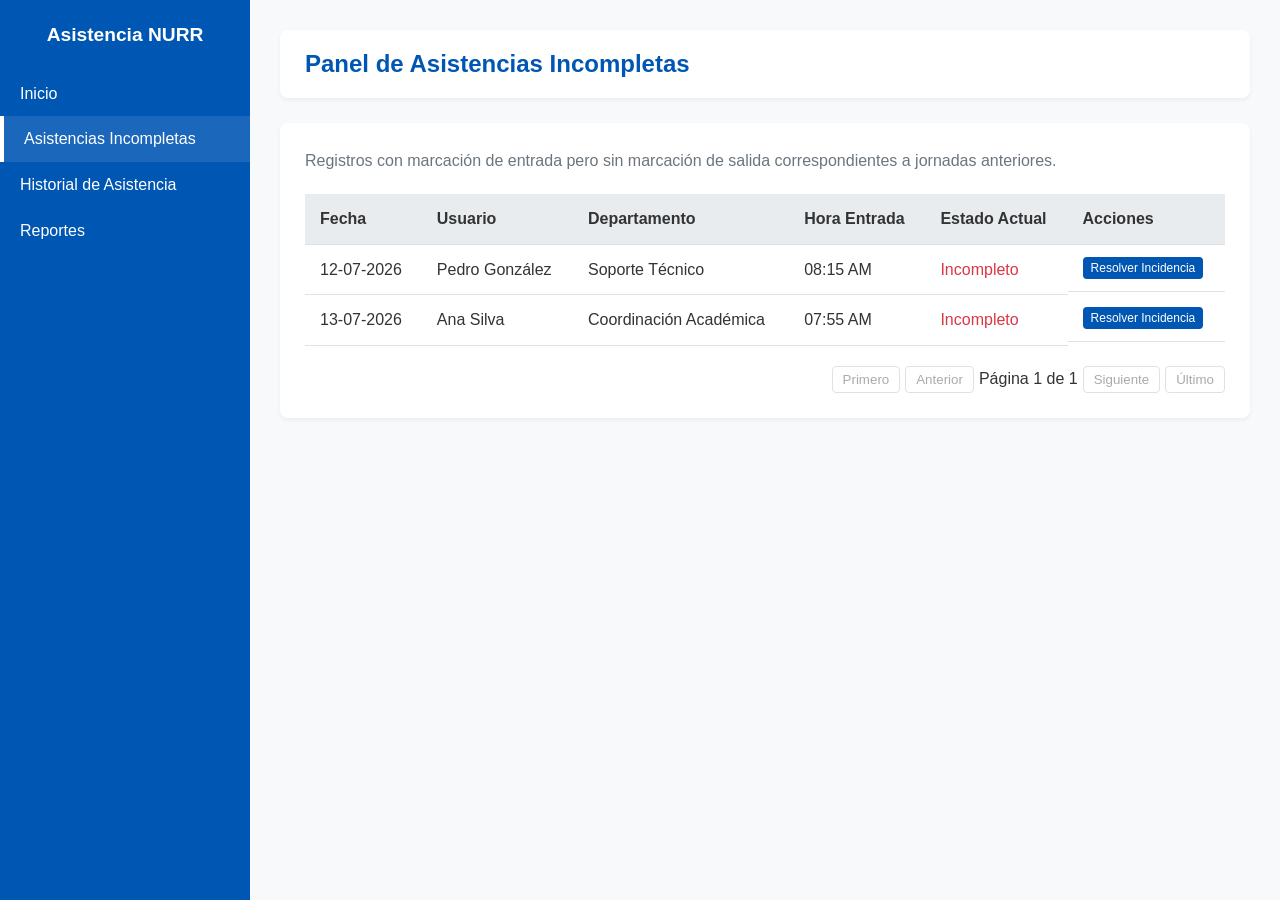
==== prototipo/asistencias_incompletas.html @ b4471d26 "Añadir prototipo interactivo de interfaz" ====
<!DOCTYPE html>
<html lang="es">
<head>
    <meta charset="UTF-8">
    <meta name="viewport" content="width=device-width, initial-scale=1.0">
    <title>Asistencias Incompletas - Asistencia NURR</title>
    <link rel="stylesheet" href="css/styles.css">
</head>
<body>
    <aside class="sidebar">
        <h2>Asistencia NURR</h2>
        <nav>
            <ul>
                <li><a href="index.html">Inicio</a></li>
                <li><a href="asistencias_incompletas.html" class="active">Asistencias Incompletas</a></li>
                <li><a href="historial.html">Historial de Asistencia</a></li>
                <li><a href="reportes.html">Reportes</a></li>
            </ul>
        </nav>
    </aside>

    <main class="main-content">
        <header class="top-bar">
            <h1>Panel de Asistencias Incompletas</h1>
        </header>

        <section class="content-panel">
            <p style="margin-bottom: 20px; color: var(--text-light);">Registros con marcación de entrada pero sin marcación de salida correspondientes a jornadas anteriores.</p>
            
            <div class="table-container">
                <table>
                    <thead>
                        <tr>
                            <th>Fecha</th>
                            <th>Usuario</th>
                            <th>Departamento</th>
                            <th>Hora Entrada</th>
                            <th>Estado Actual</th>
                            <th>Acciones</th>
                        </tr>
                    </thead>
                    <tbody>
                        <tr>
                            <td>12-07-2026</td>
                            <td>Pedro González</td>
                            <td>Soporte Técnico</td>
                            <td>08:15 AM</td>
                            <td><span class="text-danger">Incompleto</span></td>
                            <td class="actions">
                                <button class="btn btn-primary btn-icon" data-modal-target="modal-resolver">Resolver Incidencia</button>
                            </td>
                        </tr>
                        <tr>
                            <td>13-07-2026</td>
                            <td>Ana Silva</td>
                            <td>Coordinación Académica</td>
                            <td>07:55 AM</td>
                            <td><span class="text-danger">Incompleto</span></td>
                            <td class="actions">
                                <button class="btn btn-primary btn-icon" data-modal-target="modal-resolver">Resolver Incidencia</button>
                            </td>
                        </tr>
                    </tbody>
                </table>
            </div>
            
            <div class="pagination">
                <button disabled>Primero</button>
                <button disabled>Anterior</button>
                <span>Página 1 de 1</span>
                <button disabled>Siguiente</button>
                <button disabled>Último</button>
            </div>
        </section>
    </main>

    <!-- Modal Resolver Incidencia -->
    <div class="modal-overlay" id="modal-resolver">
        <div class="modal">
            <div class="modal-header">
                <h3>Resolución de Inconsistencia</h3>
                <button class="close-btn">&times;</button>
            </div>
            <form class="simulate-save">
                <div class="modal-body">
                    <div style="background-color: var(--bg-color); padding: 10px; border-radius: 4px; margin-bottom: 15px; font-size: 14px;">
                        <strong>Usuario:</strong> Pedro González<br>
                        <strong>Fecha:</strong> 12-07-2026 | <strong>Entrada:</strong> 08:15 AM
                    </div>

                    <div class="form-group">
                        <label>Imputar Hora de Salida</label>
                        <input type="time" required>
                    </div>
                    
                    <div class="form-group">
                        <label>Nuevo Estado de Cumplimiento</label>
                        <select required>
                            <option value="">Seleccione...</option>
                            <option>Puntual</option>
                            <option>Retraso</option>
                            <option>Anticipada</option>
                            <option>Abandono de jornada</option>
                        </select>
                    </div>
                    
                    <div class="form-group">
                        <label>Observación / Justificación <span style="color:red">*</span></label>
                        <textarea rows="4" placeholder="Indique la justificación para esta resolución manual..." required></textarea>
                    </div>
                </div>
                <div class="modal-footer">
                    <button type="button" class="btn btn-secondary close-btn" data-modal-close>Cancelar</button>
                    <button type="submit" class="btn btn-primary">Guardar Resolución</button>
                </div>
            </form>
        </div>
    </div>

    <script src="js/scripts.js"></script>
</body>
</html>
---- prototipo/css/styles.css ----
:root {
    --primary-color: #0056b3;
    --primary-hover: #004494;
    --secondary-color: #e9ecef;
    --text-color: #333333;
    --text-light: #6c757d;
    --bg-color: #f8f9fa;
    --bg-white: #ffffff;
    --border-color: #dee2e6;
    --danger-color: #dc3545;
    --success-color: #28a745;
    --font-family: 'Segoe UI', Roboto, 'Helvetica Neue', Arial, sans-serif;
}

* {
    box-sizing: border-box;
    margin: 0;
    padding: 0;
}

body {
    font-family: var(--font-family);
    background-color: var(--bg-color);
    color: var(--text-color);
    line-height: 1.6;
    display: flex;
    min-height: 100vh;
}

/* Layout */
.sidebar {
    width: 250px;
    background-color: var(--primary-color);
    color: white;
    padding: 20px 0;
    display: flex;
    flex-direction: column;
}

.sidebar h2 {
    text-align: center;
    margin-bottom: 20px;
    font-size: 1.2rem;
    padding: 0 15px;
}

.sidebar nav ul {
    list-style: none;
}

.sidebar nav ul li a {
    display: block;
    padding: 10px 20px;
    color: white;
    text-decoration: none;
    transition: background-color 0.2s;
}

.sidebar nav ul li a:hover, .sidebar nav ul li a.active {
    background-color: rgba(255, 255, 255, 0.1);
    border-left: 4px solid white;
}

.main-content {
    flex: 1;
    padding: 30px;
    background-color: var(--bg-color);
    overflow-y: auto;
}

.top-bar {
    display: flex;
    justify-content: space-between;
    align-items: center;
    margin-bottom: 25px;
    background-color: var(--bg-white);
    padding: 15px 25px;
    border-radius: 8px;
    box-shadow: 0 2px 4px rgba(0,0,0,0.05);
}

.top-bar h1 {
    font-size: 1.5rem;
    color: var(--primary-color);
}

.user-info {
    display: flex;
    align-items: center;
    gap: 15px;
}

/* Content Panel */
.content-panel {
    background-color: var(--bg-white);
    padding: 25px;
    border-radius: 8px;
    box-shadow: 0 2px 4px rgba(0,0,0,0.05);
}

/* Toolbar (Filters & Actions) */
.toolbar {
    display: flex;
    justify-content: space-between;
    align-items: center;
    margin-bottom: 20px;
    flex-wrap: wrap;
    gap: 15px;
}

.search-bar {
    display: flex;
    gap: 10px;
}

/* Forms & Inputs */
input[type="text"], 
input[type="password"],
input[type="date"],
input[type="time"],
select, 
textarea {
    padding: 8px 12px;
    border: 1px solid var(--border-color);
    border-radius: 4px;
    font-size: 14px;
    font-family: inherit;
    width: 100%;
}

input:focus, select:focus, textarea:focus {
    outline: none;
    border-color: var(--primary-color);
}

.form-group {
    margin-bottom: 15px;
}

.form-group label {
    display: block;
    margin-bottom: 5px;
    font-weight: 500;
}

/* Buttons */
.btn {
    padding: 8px 16px;
    border: none;
    border-radius: 4px;
    cursor: pointer;
    font-size: 14px;
    font-weight: 500;
    transition: background-color 0.2s;
    text-decoration: none;
    display: inline-block;
}

.btn-primary {
    background-color: var(--primary-color);
    color: white;
}

.btn-primary:hover {
    background-color: var(--primary-hover);
}

.btn-secondary {
    background-color: var(--secondary-color);
    color: var(--text-color);
}

.btn-secondary:hover {
    background-color: #d3d9df;
}

.btn-danger {
    background-color: var(--danger-color);
    color: white;
}

.btn-success {
    background-color: var(--success-color);
    color: white;
}

.btn-icon {
    padding: 4px 8px;
    font-size: 12px;
}

/* Tables */
.table-container {
    overflow-x: auto;
}

table {
    width: 100%;
    border-collapse: collapse;
    margin-bottom: 20px;
}

th, td {
    padding: 12px 15px;
    text-align: left;
    border-bottom: 1px solid var(--border-color);
}

th {
    background-color: var(--secondary-color);
    font-weight: 600;
    color: var(--text-color);
}

tr:hover {
    background-color: #f8f9fa;
}

.actions {
    display: flex;
    gap: 8px;
}

/* Pagination */
.pagination {
    display: flex;
    justify-content: flex-end;
    gap: 5px;
    align-items: center;
}

.pagination button {
    padding: 5px 10px;
    border: 1px solid var(--border-color);
    background-color: white;
    cursor: pointer;
    border-radius: 4px;
}

.pagination button:disabled {
    cursor: not-allowed;
    color: #aaa;
}

/* Modals */
.modal-overlay {
    position: fixed;
    top: 0;
    left: 0;
    width: 100%;
    height: 100%;
    background-color: rgba(0, 0, 0, 0.5);
    display: none;
    justify-content: center;
    align-items: center;
    z-index: 1000;
}

.modal {
    background-color: white;
    border-radius: 8px;
    width: 90%;
    max-width: 500px;
    box-shadow: 0 4px 6px rgba(0,0,0,0.1);
}

.modal.large {
    max-width: 800px;
}

.modal-header {
    padding: 15px 20px;
    border-bottom: 1px solid var(--border-color);
    display: flex;
    justify-content: space-between;
    align-items: center;
}

.modal-header h3 {
    margin: 0;
    color: var(--primary-color);
}

.close-btn {
    background: none;
    border: none;
    font-size: 20px;
    cursor: pointer;
    color: var(--text-light);
}

.modal-body {
    padding: 20px;
    max-height: 70vh;
    overflow-y: auto;
}

.modal-footer {
    padding: 15px 20px;
    border-top: 1px solid var(--border-color);
    display: flex;
    justify-content: flex-end;
    gap: 10px;
}

/* Login specific */
.login-container {
    width: 100%;
    height: 100vh;
    display: flex;
    justify-content: center;
    align-items: center;
    background-color: var(--bg-color);
}

.login-box {
    background-color: white;
    padding: 40px;
    border-radius: 8px;
    box-shadow: 0 4px 12px rgba(0,0,0,0.1);
    width: 100%;
    max-width: 400px;
    text-align: center;
}

.login-box h2 {
    color: var(--primary-color);
    margin-bottom: 20px;
}

/* Kiosk / Marcacion specific */
.kiosk-container {
    width: 100%;
    height: 100vh;
    display: flex;
    flex-direction: column;
    justify-content: center;
    align-items: center;
    background-color: var(--primary-color);
    color: white;
}

.kiosk-box {
    background-color: white;
    color: var(--text-color);
    padding: 40px;
    border-radius: 8px;
    box-shadow: 0 8px 24px rgba(0,0,0,0.2);
    width: 100%;
    max-width: 600px;
    text-align: center;
}

.camera-preview {
    width: 100%;
    height: 300px;
    background-color: #000;
    margin: 20px 0;
    border-radius: 8px;
    position: relative;
    display: flex;
    justify-content: center;
    align-items: center;
    color: white;
}

.camera-guide {
    position: absolute;
    width: 150px;
    height: 200px;
    border: 2px dashed rgba(255,255,255,0.7);
    border-radius: 50%;
}

/* QR Code specific */
.qr-container {
    display: flex;
    flex-direction: column;
    align-items: center;
    gap: 20px;
    padding: 20px;
}

.qr-box {
    width: 200px;
    height: 200px;
    background-color: #f0f0f0;
    display: flex;
    justify-content: center;
    align-items: center;
    border: 1px solid var(--border-color);
}

/* Utilities */
.text-danger { color: var(--danger-color); }
.text-success { color: var(--success-color); }
.d-none { display: none !important; }
.d-flex { display: flex !important; }
.grid-2 { display: grid; grid-template-columns: 1fr 1fr; gap: 15px; }
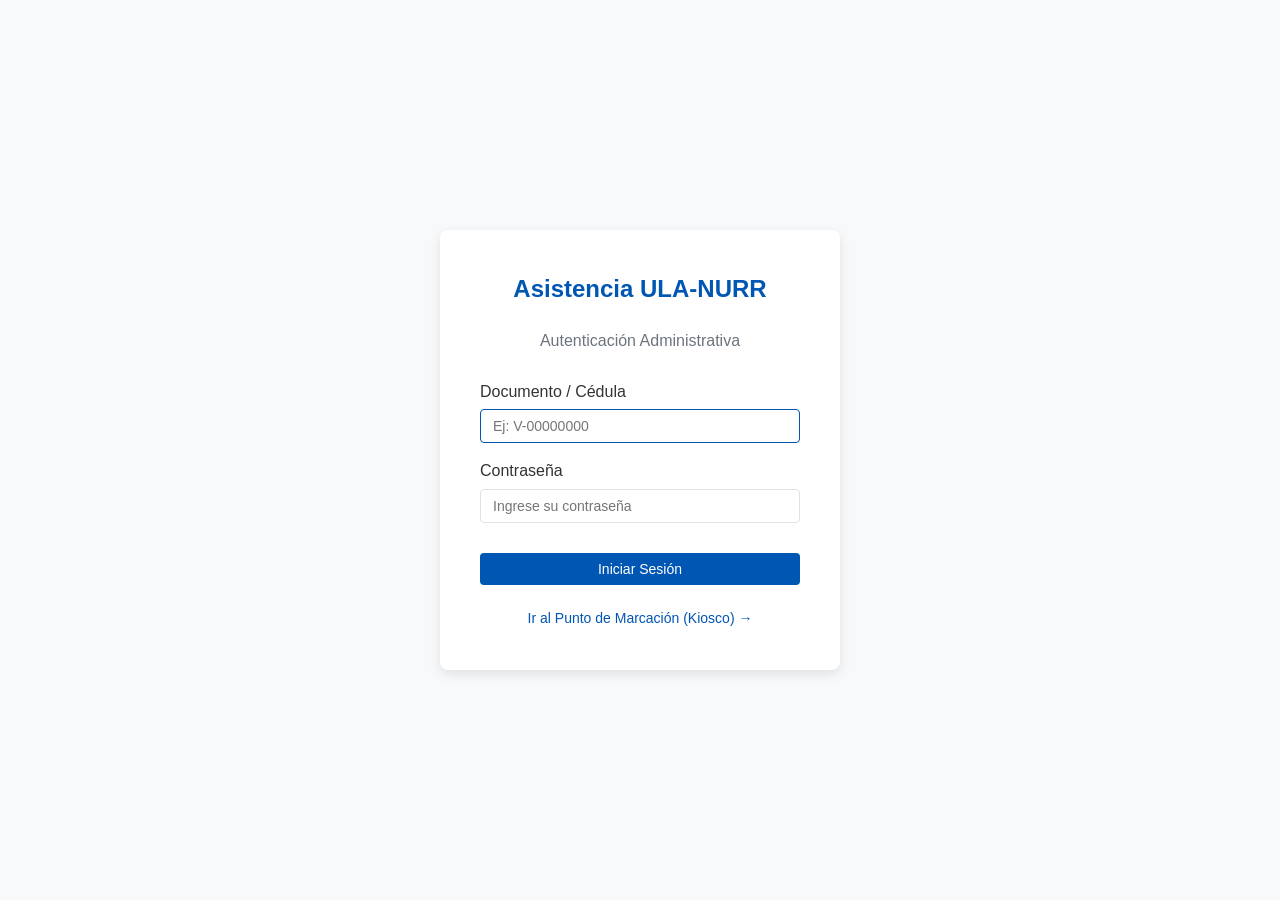
==== commit 32a7aae5: "primer prototipo funcional" ====
--- a/prototipo/asistencias_incompletas.html
+++ b/prototipo/asistencias_incompletas.html
@@ -12,6 +12,11 @@
         <nav>
             <ul>
                 <li><a href="index.html">Inicio</a></li>
+                <li><a href="marcacion.html">Punto de Marcación</a></li>
+                <li><a href="unidades.html">Unidades Organizacionales</a></li>
+                <li><a href="horarios.html">Gestión de Horarios</a></li>
+                <li><a href="redes.html">Rangos de Red</a></li>
+                <li><a href="usuarios.html">Gestión de Usuarios</a></li>
                 <li><a href="asistencias_incompletas.html" class="active">Asistencias Incompletas</a></li>
                 <li><a href="historial.html">Historial de Asistencia</a></li>
                 <li><a href="reportes.html">Reportes</a></li>
@@ -21,102 +26,232 @@
 
     <main class="main-content">
         <header class="top-bar">
-            <h1>Panel de Asistencias Incompletas</h1>
+            <h1>Auditoría de Asistencias Incompletas</h1>
+            <div class="user-info">
+                <span id="user-display">Administrador</span>
+                <button onclick="API.logout()" class="btn btn-secondary">Cerrar Sesión</button>
+            </div>
         </header>
 
         <section class="content-panel">
-            <p style="margin-bottom: 20px; color: var(--text-light);">Registros con marcación de entrada pero sin marcación de salida correspondientes a jornadas anteriores.</p>
-            
+            <p style="margin-bottom: 20px; color: var(--text-light);">
+                Registros con marcación de entrada pero sin marcación de salida correspondientes a jornadas anteriores. Requieren resolución e imputación justificada.
+            </p>
+
+            <div class="toolbar">
+                <button id="btn-run-detection" class="btn btn-secondary">🔍 Ejecutar Detección de Incompletas</button>
+                <div class="search-bar">
+                    <input type="date" id="filter-desde" title="Desde">
+                    <input type="date" id="filter-hasta" title="Hasta">
+                    <button id="btn-filter" class="btn btn-secondary">Filtrar</button>
+                </div>
+            </div>
+
             <div class="table-container">
                 <table>
                     <thead>
                         <tr>
                             <th>Fecha</th>
                             <th>Usuario</th>
+                            <th>Cédula</th>
                             <th>Departamento</th>
                             <th>Hora Entrada</th>
-                            <th>Estado Actual</th>
+                            <th>Días Pendiente</th>
+                            <th>Estado</th>
                             <th>Acciones</th>
                         </tr>
                     </thead>
-                    <tbody>
-                        <tr>
-                            <td>12-07-2026</td>
-                            <td>Pedro González</td>
-                            <td>Soporte Técnico</td>
-                            <td>08:15 AM</td>
-                            <td><span class="text-danger">Incompleto</span></td>
-                            <td class="actions">
-                                <button class="btn btn-primary btn-icon" data-modal-target="modal-resolver">Resolver Incidencia</button>
-                            </td>
-                        </tr>
-                        <tr>
-                            <td>13-07-2026</td>
-                            <td>Ana Silva</td>
-                            <td>Coordinación Académica</td>
-                            <td>07:55 AM</td>
-                            <td><span class="text-danger">Incompleto</span></td>
-                            <td class="actions">
-                                <button class="btn btn-primary btn-icon" data-modal-target="modal-resolver">Resolver Incidencia</button>
-                            </td>
-                        </tr>
+                    <tbody id="incompletas-tbody">
+                        <tr><td colspan="8" style="text-align: center;">Cargando asistencias incompletas...</td></tr>
                     </tbody>
                 </table>
             </div>
             
             <div class="pagination">
-                <button disabled>Primero</button>
-                <button disabled>Anterior</button>
-                <span>Página 1 de 1</span>
-                <button disabled>Siguiente</button>
-                <button disabled>Último</button>
+                <button id="pg-first">Primero</button>
+                <button id="pg-prev">Anterior</button>
+                <span id="pg-info">Página 1 de 1</span>
+                <button id="pg-next">Siguiente</button>
+                <button id="pg-last">Último</button>
             </div>
         </section>
     </main>
 
     <!-- Modal Resolver Incidencia -->
     <div class="modal-overlay" id="modal-resolver">
-        <div class="modal">
+        <div class="modal" style="max-width: 550px;">
             <div class="modal-header">
-                <h3>Resolución de Inconsistencia</h3>
-                <button class="close-btn">&times;</button>
-            </div>
-            <form class="simulate-save">
+                <h3>Resolución Manual de Asistencia Incompleta</h3>
+                <button class="close-btn" data-modal-close>&times;</button>
+            </div>
+            <form id="form-resolver">
+                <input type="hidden" id="resolve-asistencia-id">
                 <div class="modal-body">
-                    <div style="background-color: var(--bg-color); padding: 10px; border-radius: 4px; margin-bottom: 15px; font-size: 14px;">
-                        <strong>Usuario:</strong> Pedro González<br>
-                        <strong>Fecha:</strong> 12-07-2026 | <strong>Entrada:</strong> 08:15 AM
+                    <div style="background-color: var(--bg-color); padding: 12px 16px; border-radius: 6px; margin-bottom: 15px; font-size: 14px; border: 1px solid var(--border-color);">
+                        <strong>Usuario:</strong> <span id="res-usuario">-</span> (<span id="res-cedula">-</span>)<br>
+                        <strong>Fecha:</strong> <span id="res-fecha">-</span> | <strong>Entrada:</strong> <span id="res-entrada">-</span>
                     </div>
 
                     <div class="form-group">
-                        <label>Imputar Hora de Salida</label>
-                        <input type="time" required>
+                        <label for="hora_salida">Imputar Hora de Salida <span style="color:red">*</span></label>
+                        <input type="time" id="hora_salida" required value="15:00">
                     </div>
                     
                     <div class="form-group">
-                        <label>Nuevo Estado de Cumplimiento</label>
-                        <select required>
-                            <option value="">Seleccione...</option>
-                            <option>Puntual</option>
-                            <option>Retraso</option>
-                            <option>Anticipada</option>
-                            <option>Abandono de jornada</option>
+                        <label for="nuevo_estado">Nuevo Estado de Cumplimiento <span style="color:red">*</span></label>
+                        <select id="nuevo_estado" required>
+                            <option value="Puntual">Puntual (Jornada completada según horario)</option>
+                            <option value="Retraso">Retraso</option>
+                            <option value="Anticipada">Salida Anticipada autorizada</option>
+                            <option value="Abandono de jornada">Abandono de jornada</option>
                         </select>
                     </div>
                     
                     <div class="form-group">
-                        <label>Observación / Justificación <span style="color:red">*</span></label>
-                        <textarea rows="4" placeholder="Indique la justificación para esta resolución manual..." required></textarea>
+                        <label for="observacion">Observación / Justificación de Auditoría <span style="color:red">*</span></label>
+                        <textarea id="observacion" rows="4" placeholder="Indique la justificación formal, permiso o causa para esta resolución manual..." required minlength="5"></textarea>
                     </div>
                 </div>
                 <div class="modal-footer">
                     <button type="button" class="btn btn-secondary close-btn" data-modal-close>Cancelar</button>
-                    <button type="submit" class="btn btn-primary">Guardar Resolución</button>
+                    <button type="submit" id="btn-save-resolve" class="btn btn-primary">Guardar Resolución</button>
                 </div>
             </form>
         </div>
     </div>
 
+    <script src="js/api.js"></script>
     <script src="js/scripts.js"></script>
+    <script>
+        let currentPage = 1;
+        let totalPages = 1;
+
+        async function loadIncompletas(page = 1) {
+            const desde = document.getElementById('filter-desde').value;
+            const hasta = document.getElementById('filter-hasta').value;
+            const tbody = document.getElementById('incompletas-tbody');
+            tbody.innerHTML = '<tr><td colspan="8" style="text-align: center;">Cargando...</td></tr>';
+
+            try {
+                let url = `/auditoria/incompletas?page=${page}&limit=10`;
+                if (desde) url += `&fecha_desde=${encodeURIComponent(desde)}`;
+                if (hasta) url += `&fecha_hasta=${encodeURIComponent(hasta)}`;
+
+                const data = await API.request(url);
+                currentPage = data.page;
+                totalPages = data.pages || 1;
+
+                document.getElementById('pg-info').textContent = `Página ${currentPage} de ${totalPages}`;
+                document.getElementById('pg-first').disabled = currentPage <= 1;
+                document.getElementById('pg-prev').disabled = currentPage <= 1;
+                document.getElementById('pg-next').disabled = currentPage >= totalPages;
+                document.getElementById('pg-last').disabled = currentPage >= totalPages;
+
+                if (!data.items || data.items.length === 0) {
+                    tbody.innerHTML = '<tr><td colspan="8" style="text-align: center; color: var(--text-light);">No hay asistencias incompletas pendientes de resolución. ¡Al día!</td></tr>';
+                    return;
+                }
+
+                tbody.innerHTML = data.items.map(item => `
+                    <tr>
+                        <td><strong>${escapeHtml(item.fecha)}</strong></td>
+                        <td>${escapeHtml(item.usuario_nombre)}</td>
+                        <td>${escapeHtml(item.documento_identidad)}</td>
+                        <td>${escapeHtml(item.departamento_nombre || '-')}</td>
+                        <td>${escapeHtml(item.hora_entrada ? item.hora_entrada.substring(0, 5) : '-')}</td>
+                        <td><span style="color:#d32f2f; font-weight:bold;">${item.dias_pendiente} día(s)</span></td>
+                        <td><span class="badge" style="background-color:#ffebee; color:#c62828; padding:3px 6px; border-radius:4px; font-weight:600;">${escapeHtml(item.estado_actual)}</span></td>
+                        <td class="actions">
+                            <button class="btn btn-primary btn-icon" onclick='openResolveModal(${JSON.stringify(item).replace(/'/g, "&apos;")})'>Resolver</button>
+                        </td>
+                    </tr>
+                `).join('');
+            } catch (err) {
+                tbody.innerHTML = `<tr><td colspan="8" style="text-align: center; color: red;">Error: ${err.message}</td></tr>`;
+            }
+        }
+
+        function escapeHtml(str) {
+            if (!str) return '';
+            return String(str).replace(/&/g, "&amp;").replace(/</g, "&lt;").replace(/>/g, "&gt;").replace(/"/g, "&quot;");
+        }
+
+        function openResolveModal(item) {
+            document.getElementById('resolve-asistencia-id').value = item.asistencia_id;
+            document.getElementById('res-usuario').textContent = item.usuario_nombre;
+            document.getElementById('res-cedula').textContent = item.documento_identidad;
+            document.getElementById('res-fecha').textContent = item.fecha;
+            document.getElementById('res-entrada').textContent = item.hora_entrada ? item.hora_entrada.substring(0, 5) : '-';
+            document.getElementById('hora_salida').value = '15:00';
+            document.getElementById('nuevo_estado').value = 'Puntual';
+            document.getElementById('observacion').value = '';
+            document.getElementById('modal-resolver').style.display = 'flex';
+        }
+
+        async function runDetection() {
+            const btn = document.getElementById('btn-run-detection');
+            btn.disabled = true;
+            btn.textContent = 'Analizando asistencias...';
+
+            try {
+                const res = await API.request('/auditoria/ejecutar-deteccion', { method: 'POST' });
+                API.showToast(res.message || `Detección completada: ${res.detected_count} registro(s) detectado(s).`, 'success');
+                loadIncompletas(1);
+            } catch (err) {
+                API.showToast(`Error ejecutando detección: ${err.message}`, 'error');
+            } finally {
+                btn.disabled = false;
+                btn.textContent = '🔍 Ejecutar Detección de Incompletas';
+            }
+        }
+
+        document.addEventListener('DOMContentLoaded', () => {
+            const user = API.getUser();
+            if (user) {
+                document.getElementById('user-display').textContent = `${user.nombres} (${user.rol})`;
+            }
+
+            document.getElementById('btn-run-detection').addEventListener('click', runDetection);
+            document.getElementById('btn-filter').addEventListener('click', () => loadIncompletas(1));
+
+            document.getElementById('pg-first').addEventListener('click', () => loadIncompletas(1));
+            document.getElementById('pg-prev').addEventListener('click', () => { if (currentPage > 1) loadIncompletas(currentPage - 1); });
+            document.getElementById('pg-next').addEventListener('click', () => { if (currentPage < totalPages) loadIncompletas(currentPage + 1); });
+            document.getElementById('pg-last').addEventListener('click', () => loadIncompletas(totalPages));
+
+            document.getElementById('form-resolver').addEventListener('submit', async (e) => {
+                e.preventDefault();
+                const asistencia_id = parseInt(document.getElementById('resolve-asistencia-id').value);
+                const hora_salida = document.getElementById('hora_salida').value;
+                const nuevo_estado = document.getElementById('nuevo_estado').value;
+                const observacion = document.getElementById('observacion').value.trim();
+
+                if (observacion.length < 5) {
+                    API.showToast('La justificación debe tener al menos 5 caracteres.', 'warning');
+                    return;
+                }
+
+                try {
+                    await API.request('/auditoria/resolver', {
+                        method: 'POST',
+                        body: JSON.stringify({
+                            asistencia_id,
+                            hora_salida,
+                            nuevo_estado,
+                            observacion
+                        })
+                    });
+
+                    API.showToast('Asistencia incompleta resuelta e imputada con éxito.', 'success');
+                    document.getElementById('modal-resolver').style.display = 'none';
+                    loadIncompletas(currentPage);
+                } catch (err) {
+                    // Handled
+                }
+            });
+
+            loadIncompletas(1);
+        });
+    </script>
 </body>
 </html>
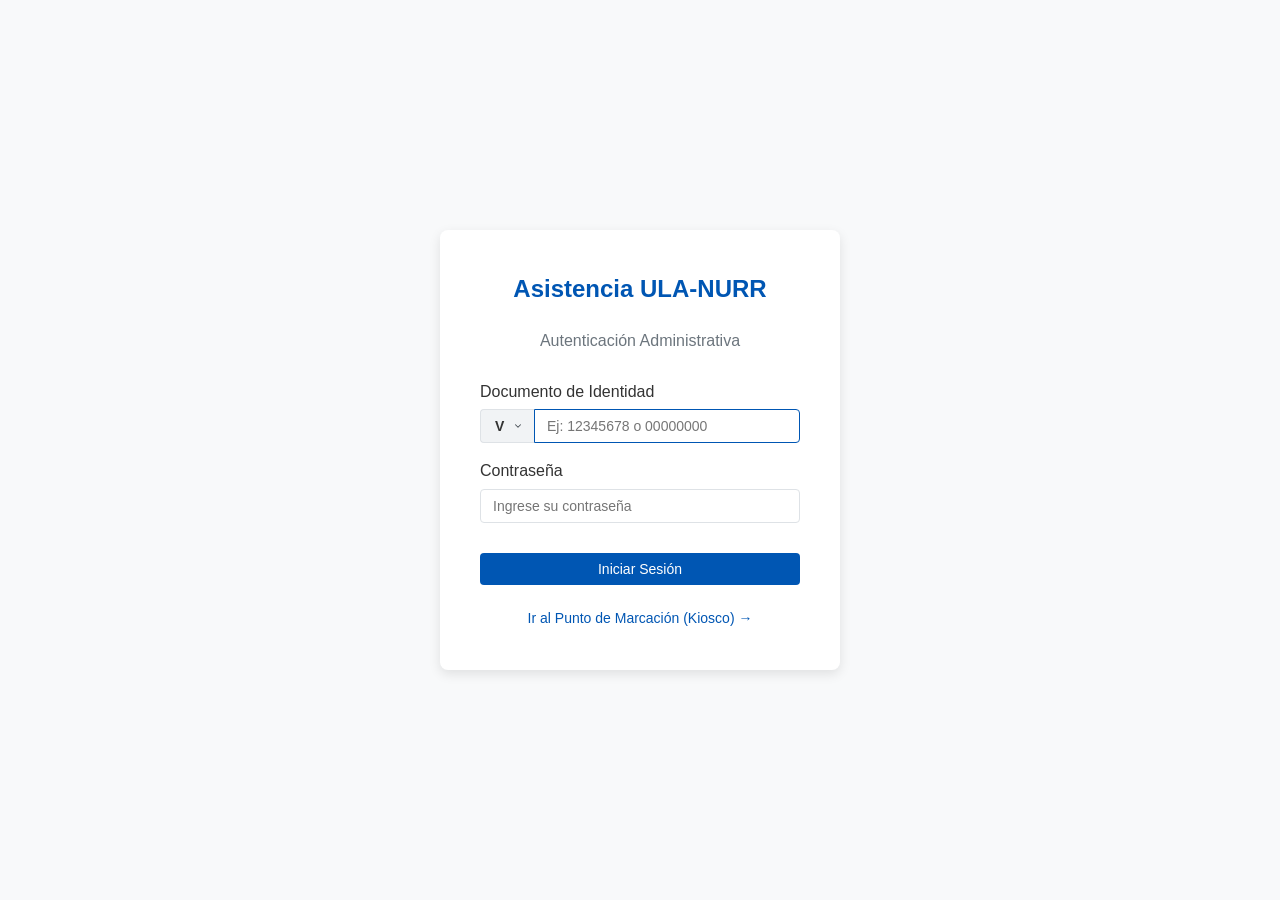
==== commit e7b48369: "corregir apariencia de elemento desplegable select y campo cedula en tablas" ====
--- a/prototipo/asistencias_incompletas.html
+++ b/prototipo/asistencias_incompletas.html
@@ -100,16 +100,16 @@
                     <div class="form-group">
                         <label for="nuevo_estado">Nuevo Estado de Cumplimiento <span style="color:red">*</span></label>
                         <select id="nuevo_estado" required>
-                            <option value="Puntual">Puntual (Jornada completada según horario)</option>
-                            <option value="Retraso">Retraso</option>
-                            <option value="Anticipada">Salida Anticipada autorizada</option>
-                            <option value="Abandono de jornada">Abandono de jornada</option>
+                            <option value="puntual">Puntual (Jornada completada según horario)</option>
+                            <option value="retraso">Retraso (Entrada tardía subsanada)</option>
+                            <option value="anticipada">Salida Anticipada autorizada</option>
+                            <option value="incompleto">Incompleto (Falta no justificada / Abandono)</option>
                         </select>
                     </div>
                     
                     <div class="form-group">
                         <label for="observacion">Observación / Justificación de Auditoría <span style="color:red">*</span></label>
-                        <textarea id="observacion" rows="4" placeholder="Indique la justificación formal, permiso o causa para esta resolución manual..." required minlength="5"></textarea>
+                        <textarea id="observacion" rows="4" placeholder="Indique la justificación formal, permiso o causa para esta resolución manual (mínimo 10 caracteres)..." required minlength="10"></textarea>
                     </div>
                 </div>
                 <div class="modal-footer">
@@ -126,6 +126,18 @@
         let currentPage = 1;
         let totalPages = 1;
 
+        function calcularDiasPendiente(fechaStr) {
+            if (!fechaStr) return '-';
+            const parts = fechaStr.split('/');
+            if (parts.length === 3) {
+                const d = new Date(parseInt(parts[2]), parseInt(parts[1]) - 1, parseInt(parts[0]));
+                const diffMs = Date.now() - d.getTime();
+                const dias = Math.max(0, Math.floor(diffMs / (1000 * 60 * 60 * 24)));
+                return dias;
+            }
+            return '-';
+        }
+
         async function loadIncompletas(page = 1) {
             const desde = document.getElementById('filter-desde').value;
             const hasta = document.getElementById('filter-hasta').value;
@@ -139,7 +151,7 @@
 
                 const data = await API.request(url);
                 currentPage = data.page;
-                totalPages = data.pages || 1;
+                totalPages = data.total_pages || 1;
 
                 document.getElementById('pg-info').textContent = `Página ${currentPage} de ${totalPages}`;
                 document.getElementById('pg-first').disabled = currentPage <= 1;
@@ -152,20 +164,23 @@
                     return;
                 }
 
-                tbody.innerHTML = data.items.map(item => `
+                tbody.innerHTML = data.items.map(item => {
+                    const dias = calcularDiasPendiente(item.fecha);
+                    return `
                     <tr>
                         <td><strong>${escapeHtml(item.fecha)}</strong></td>
-                        <td>${escapeHtml(item.usuario_nombre)}</td>
-                        <td>${escapeHtml(item.documento_identidad)}</td>
-                        <td>${escapeHtml(item.departamento_nombre || '-')}</td>
-                        <td>${escapeHtml(item.hora_entrada ? item.hora_entrada.substring(0, 5) : '-')}</td>
-                        <td><span style="color:#d32f2f; font-weight:bold;">${item.dias_pendiente} día(s)</span></td>
-                        <td><span class="badge" style="background-color:#ffebee; color:#c62828; padding:3px 6px; border-radius:4px; font-weight:600;">${escapeHtml(item.estado_actual)}</span></td>
+                        <td>${escapeHtml(item.nombre_completo || '-')}</td>
+                        <td class="doc-cell" style="white-space: nowrap;">${escapeHtml(item.documento_identidad || '-')}</td>
+                        <td>${escapeHtml(item.departamento || '-')}</td>
+                        <td>${escapeHtml(item.hora_entrada || '-')}</td>
+                        <td><span style="color:#d32f2f; font-weight:bold;">${dias !== '-' ? dias + ' día(s)' : '-'}</span></td>
+                        <td><span class="badge" style="background-color:#ffebee; color:#c62828; padding:3px 6px; border-radius:4px; font-weight:600; text-transform:uppercase;">${escapeHtml(item.estado_cumplimiento)}</span></td>
                         <td class="actions">
                             <button class="btn btn-primary btn-icon" onclick='openResolveModal(${JSON.stringify(item).replace(/'/g, "&apos;")})'>Resolver</button>
                         </td>
                     </tr>
-                `).join('');
+                    `;
+                }).join('');
             } catch (err) {
                 tbody.innerHTML = `<tr><td colspan="8" style="text-align: center; color: red;">Error: ${err.message}</td></tr>`;
             }
@@ -177,13 +192,13 @@
         }
 
         function openResolveModal(item) {
-            document.getElementById('resolve-asistencia-id').value = item.asistencia_id;
-            document.getElementById('res-usuario').textContent = item.usuario_nombre;
-            document.getElementById('res-cedula').textContent = item.documento_identidad;
-            document.getElementById('res-fecha').textContent = item.fecha;
-            document.getElementById('res-entrada').textContent = item.hora_entrada ? item.hora_entrada.substring(0, 5) : '-';
+            document.getElementById('resolve-asistencia-id').value = item.id;
+            document.getElementById('res-usuario').textContent = item.nombre_completo || '-';
+            document.getElementById('res-cedula').textContent = item.documento_identidad || '-';
+            document.getElementById('res-fecha').textContent = item.fecha || '-';
+            document.getElementById('res-entrada').textContent = item.hora_entrada || '-';
             document.getElementById('hora_salida').value = '15:00';
-            document.getElementById('nuevo_estado').value = 'Puntual';
+            document.getElementById('nuevo_estado').value = 'puntual';
             document.getElementById('observacion').value = '';
             document.getElementById('modal-resolver').style.display = 'flex';
         }
@@ -195,7 +210,8 @@
 
             try {
                 const res = await API.request('/auditoria/ejecutar-deteccion', { method: 'POST' });
-                API.showToast(res.message || `Detección completada: ${res.detected_count} registro(s) detectado(s).`, 'success');
+                const count = res.registros_marcados_incompletos != null ? res.registros_marcados_incompletos : (res.detected_count || 0);
+                API.showToast(res.message || `Detección completada: ${count} registro(s) detectado(s).`, 'success');
                 loadIncompletas(1);
             } catch (err) {
                 API.showToast(`Error ejecutando detección: ${err.message}`, 'error');
@@ -208,7 +224,7 @@
         document.addEventListener('DOMContentLoaded', () => {
             const user = API.getUser();
             if (user) {
-                document.getElementById('user-display').textContent = `${user.nombres} (${user.rol})`;
+                document.getElementById('user-display').textContent = `${user.nombre_completo || user.nombres || ''} (${user.rol || 'Usuario'})`;
             }
 
             document.getElementById('btn-run-detection').addEventListener('click', runDetection);
@@ -222,14 +238,21 @@
             document.getElementById('form-resolver').addEventListener('submit', async (e) => {
                 e.preventDefault();
                 const asistencia_id = parseInt(document.getElementById('resolve-asistencia-id').value);
-                const hora_salida = document.getElementById('hora_salida').value;
+                let hora_salida = document.getElementById('hora_salida').value;
+                if (hora_salida && hora_salida.length === 5) {
+                    hora_salida = hora_salida + ':00';
+                }
                 const nuevo_estado = document.getElementById('nuevo_estado').value;
                 const observacion = document.getElementById('observacion').value.trim();
 
-                if (observacion.length < 5) {
-                    API.showToast('La justificación debe tener al menos 5 caracteres.', 'warning');
+                if (observacion.length < 10) {
+                    API.showToast('La justificación explicativa es obligatoria (mínimo 10 caracteres).', 'warning');
                     return;
                 }
+
+                const btnSubmit = document.getElementById('btn-save-resolve');
+                btnSubmit.disabled = true;
+                btnSubmit.textContent = 'Guardando...';
 
                 try {
                     await API.request('/auditoria/resolver', {
@@ -242,11 +265,14 @@
                         })
                     });
 
-                    API.showToast('Asistencia incompleta resuelta e imputada con éxito.', 'success');
+                    API.showToast('Inconsistencia resuelta y registrada en auditoría exitosamente.', 'success');
                     document.getElementById('modal-resolver').style.display = 'none';
                     loadIncompletas(currentPage);
                 } catch (err) {
-                    // Handled
+                    // API.showToast ya maneja el error
+                } finally {
+                    btnSubmit.disabled = false;
+                    btnSubmit.textContent = 'Guardar Resolución';
                 }
             });
 
--- a/prototipo/css/styles.css
+++ b/prototipo/css/styles.css
@@ -143,6 +143,103 @@
     font-weight: 500;
 }
 
+/* Documento de Identidad Venezolano (Selector V/E + Input Numérico) */
+.ci-input-group {
+    display: flex;
+    align-items: stretch;
+    width: 100%;
+}
+
+.ci-input-group .ci-select {
+    width: 54px !important;
+    min-width: 54px;
+    max-width: 54px;
+    appearance: none;
+    -webkit-appearance: none;
+    -moz-appearance: none;
+    border: 1px solid var(--border-color);
+    border-top-right-radius: 0;
+    border-bottom-right-radius: 0;
+    border-right: none;
+    font-weight: 700;
+    font-size: 14px;
+    background-color: #f1f3f5;
+    background-image: url("data:image/svg+xml,%3Csvg xmlns='http://www.w3.org/2000/svg' width='10' height='10' viewBox='0 0 24 24' fill='none' stroke='%23495057' stroke-width='2.5' stroke-linecap='round' stroke-linejoin='round'%3E%3Cpolyline points='6 9 12 15 18 9'%3E%3C/polyline%3E%3C/svg%3E");
+    background-repeat: no-repeat;
+    background-position: right 11px center;
+    background-size: 10px 10px;
+    color: var(--text-color);
+    text-align: left;
+    cursor: pointer;
+    padding: 8px 22px 8px 14px;
+    transition: border-color 0.2s;
+}
+
+.ci-input-group .ci-select option {
+    text-align: left;
+    font-weight: 600;
+    padding: 6px 14px;
+    background-color: white;
+    color: var(--text-color);
+}
+
+.ci-input-group .ci-select:focus {
+    border-color: var(--primary-color);
+    outline: none;
+    z-index: 2;
+}
+
+.ci-input-group .ci-number {
+    flex: 1;
+    border-top-left-radius: 0;
+    border-bottom-left-radius: 0;
+}
+
+.ci-input-group .ci-number:focus {
+    border-color: var(--primary-color);
+    z-index: 2;
+}
+
+.ci-input-group.ci-large .ci-select {
+    width: 70px !important;
+    min-width: 70px;
+    max-width: 70px;
+    font-size: 18px;
+    font-weight: bold;
+    padding: 12px 28px 12px 18px;
+    background-position: right 15px center;
+    background-size: 12px 12px;
+}
+
+.ci-input-group.ci-large .ci-select option {
+    font-size: 18px;
+    padding: 8px 18px;
+}
+
+.ci-input-group.ci-large .ci-number {
+    font-size: 18px;
+    font-weight: bold;
+    padding: 12px;
+    text-align: center;
+    letter-spacing: 1px;
+}
+
+.ci-error {
+    color: var(--danger-color);
+    font-size: 12px;
+    margin-top: 4px;
+    font-weight: 500;
+    display: none;
+}
+
+/* Identity document cells non-breaking in tables */
+.doc-cell,
+.ci-cell,
+td.doc-cell,
+td.ci-cell {
+    white-space: nowrap !important;
+}
+
 /* Buttons */
 .btn {
     padding: 8px 16px;
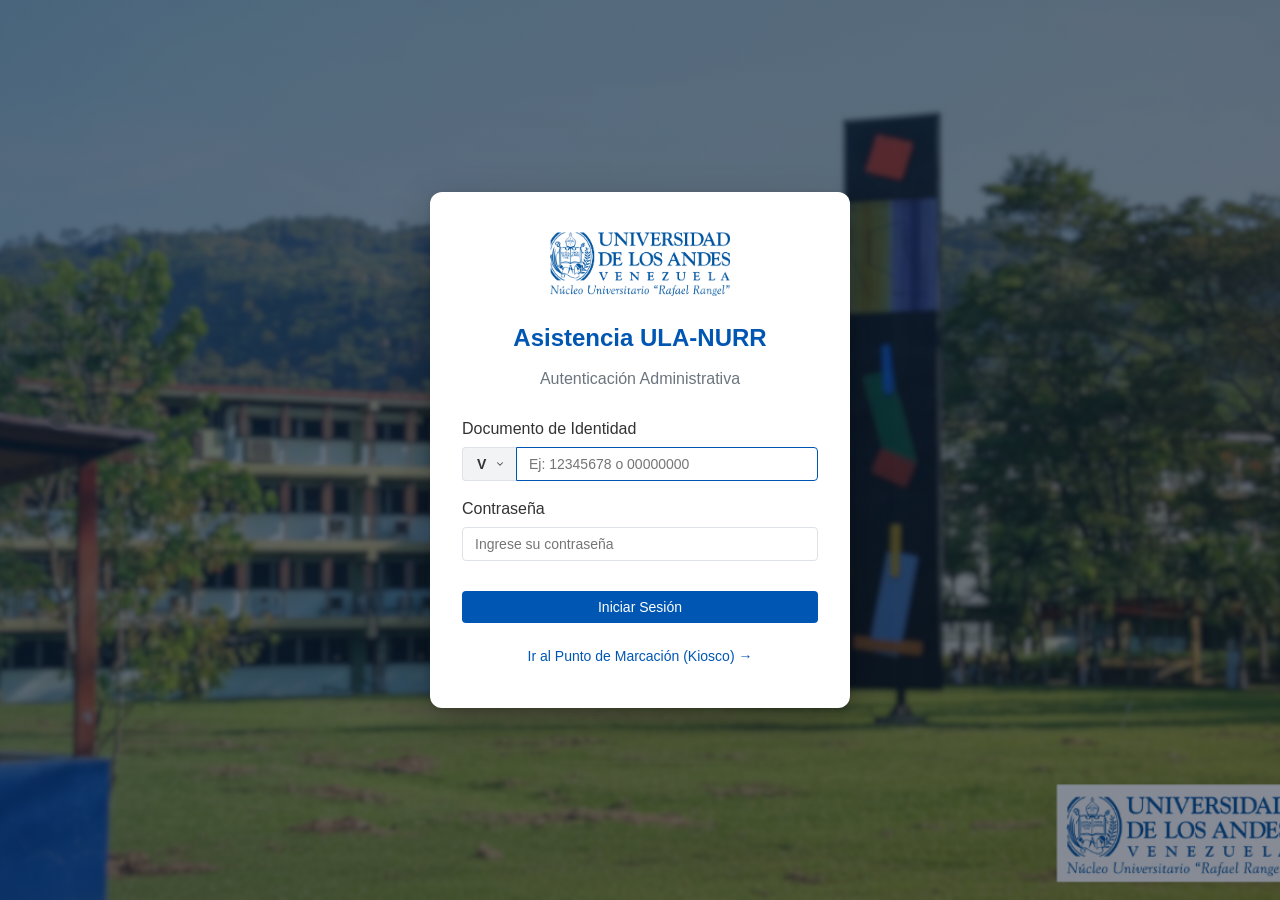
==== commit 2bd7f7e4: "añadir logo ula a la interfaz principal" ====
--- a/prototipo/asistencias_incompletas.html
+++ b/prototipo/asistencias_incompletas.html
@@ -8,7 +8,10 @@
 </head>
 <body>
     <aside class="sidebar">
-        <h2>Asistencia NURR</h2>
+        <div class="sidebar-header">
+            <img src="img/logo-ula-nurr-blanco.png" alt="Logo ULA-NURR" class="sidebar-logo">
+            <h2>Asistencia NURR</h2>
+        </div>
         <nav>
             <ul>
                 <li><a href="index.html">Inicio</a></li>
--- a/prototipo/css/styles.css
+++ b/prototipo/css/styles.css
@@ -37,11 +37,41 @@
     flex-direction: column;
 }
 
+.sidebar-header {
+    display: flex;
+    flex-direction: column;
+    align-items: center;
+    padding: 0 15px 18px 15px;
+    margin-bottom: 15px;
+    border-bottom: 1px solid rgba(255, 255, 255, 0.15);
+    text-align: center;
+}
+
+.sidebar-logo {
+    max-width: 145px;
+    width: 100%;
+    height: auto;
+    margin-bottom: 12px;
+    display: block;
+    object-fit: contain;
+    filter: drop-shadow(0 2px 4px rgba(0, 0, 0, 0.15));
+}
+
 .sidebar h2 {
     text-align: center;
     margin-bottom: 20px;
     font-size: 1.2rem;
     padding: 0 15px;
+}
+
+.sidebar-header h2 {
+    margin-bottom: 0;
+    padding: 0 5px;
+    font-size: 1.2rem;
+    font-weight: 600;
+    letter-spacing: 0.5px;
+    color: #ffffff;
+    line-height: 1.3;
 }
 
 .sidebar nav ul {
@@ -403,49 +433,97 @@
 /* Login specific */
 .login-container {
     width: 100%;
-    height: 100vh;
+    min-height: 100vh;
     display: flex;
     justify-content: center;
     align-items: center;
-    background-color: var(--bg-color);
+    padding: 24px 16px;
+    background-color: #0b2545;
+    background-image: 
+        linear-gradient(135deg, rgba(11, 37, 69, 0.55) 0%, rgba(15, 23, 42, 0.50) 100%),
+        url('../img/fondo-ula-nurr.png');
+    background-size: cover;
+    background-position: center;
+    background-repeat: no-repeat;
+    background-attachment: fixed;
+    position: relative;
 }
 
 .login-box {
-    background-color: white;
-    padding: 40px;
-    border-radius: 8px;
-    box-shadow: 0 4px 12px rgba(0,0,0,0.1);
-    width: 100%;
-    max-width: 400px;
+    background-color: #ffffff;
+    padding: 40px 32px;
+    border-radius: 12px;
+    box-shadow: 0 16px 40px rgba(0, 0, 0, 0.28), 0 2px 6px rgba(0, 0, 0, 0.1);
+    width: 100%;
+    max-width: 420px;
     text-align: center;
+    position: relative;
+    z-index: 1;
+}
+
+.login-logo {
+    max-width: 180px;
+    width: 100%;
+    height: auto;
+    margin-bottom: 16px;
+    display: inline-block;
 }
 
 .login-box h2 {
     color: var(--primary-color);
-    margin-bottom: 20px;
+    margin-bottom: 8px;
+    font-size: 1.5rem;
+    font-weight: 700;
+}
+
+@media (max-width: 768px) {
+    .login-container, .kiosk-mode, .kiosk-container {
+        background-attachment: scroll;
+        padding: 16px;
+    }
+    .login-box, .kiosk-box {
+        padding: 30px 20px;
+    }
 }
 
 /* Kiosk / Marcacion specific */
-.kiosk-container {
-    width: 100%;
-    height: 100vh;
-    display: flex;
-    flex-direction: column;
+.kiosk-mode, .kiosk-container {
+    width: 100%;
+    min-height: 100vh;
+    display: flex;
     justify-content: center;
     align-items: center;
-    background-color: var(--primary-color);
-    color: white;
+    padding: 24px 16px;
+    background-color: #0b2545;
+    background-image: 
+        linear-gradient(135deg, rgba(11, 37, 69, 0.55) 0%, rgba(15, 23, 42, 0.50) 100%),
+        url('../img/fondo-ula-nurr.png');
+    background-size: cover;
+    background-position: center;
+    background-repeat: no-repeat;
+    background-attachment: fixed;
+    position: relative;
 }
 
 .kiosk-box {
-    background-color: white;
+    background-color: #ffffff;
     color: var(--text-color);
-    padding: 40px;
-    border-radius: 8px;
-    box-shadow: 0 8px 24px rgba(0,0,0,0.2);
-    width: 100%;
-    max-width: 600px;
+    padding: 35px 30px;
+    border-radius: 16px;
+    box-shadow: 0 16px 40px rgba(0, 0, 0, 0.28), 0 2px 6px rgba(0, 0, 0, 0.1);
+    width: 100%;
+    max-width: 580px;
     text-align: center;
+    position: relative;
+    z-index: 1;
+}
+
+.kiosk-logo {
+    max-width: 170px;
+    width: 100%;
+    height: auto;
+    margin-bottom: 12px;
+    display: inline-block;
 }
 
 .camera-preview {
